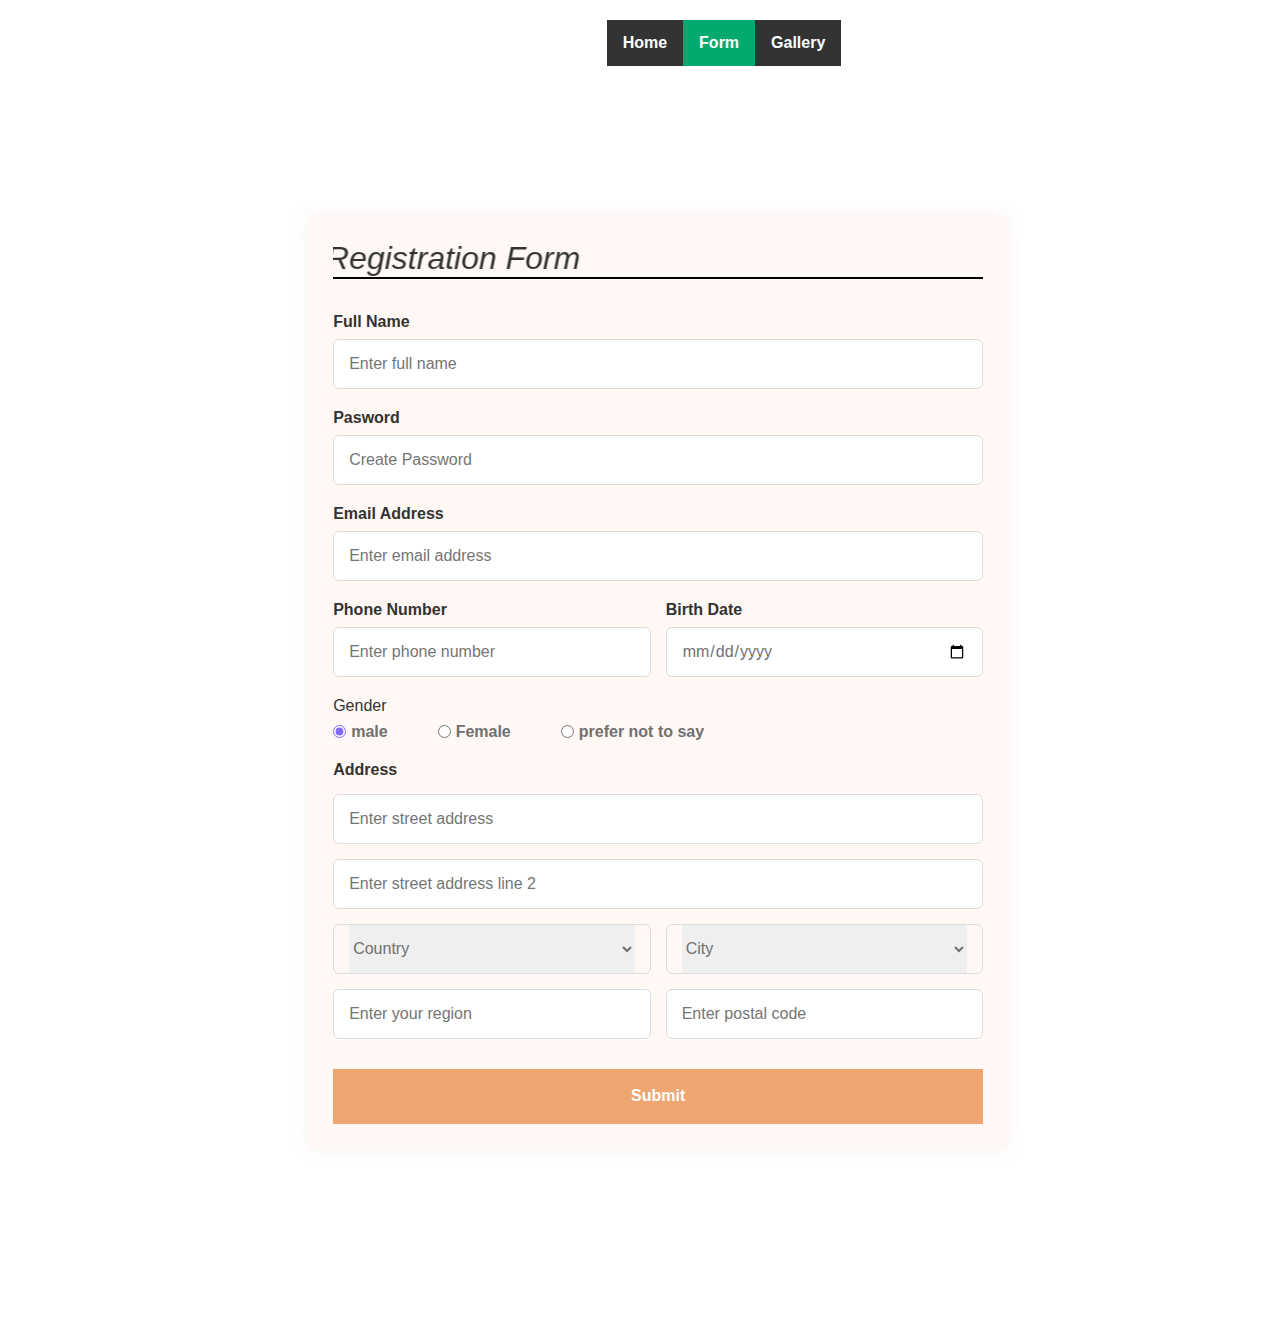
==== pages/Form.html @ 9c352f85 "upload project" ====
<!DOCTYPE html>
<html lang="en">
<head>
  <meta charset="UTF-8">
  <meta name="viewport" content="width=device-width, initial-scale=1.0">
  <title>Registration-Form</title>
  <link rel="stylesheet" href="../Stylesheets/form.css" type="text/css"/>
</head>
<body>
  <div class="top">
    <ul>
      <li><a href="../Home.html">Home</a></li>
      <li><a class="active" href="./Form.html">Form</a></li>
      <li><a href="../pages/Gallery.html">Gallery</a></li>
    </ul>
  </div>
  <section class="container">
    <marquee behavior="scroll" direction="right" scroll>Registration Form</marquee>
    <form action="#" class="form">
      <div class="input-box">
        <label>Full Name</label>
        <input type="text" placeholder="Enter full name" required />
      </div>

      <div class="input-box">
        <label>Pasword</label>
        <input type="password" placeholder="Create Password" required />
      </div>

      <div class="input-box">
        <label>Email Address</label>
        <input type="text" placeholder="Enter email address" required />
      </div>

      <div class="column">
        <div class="input-box">
          <label>Phone Number</label>
          <input type="number" placeholder="Enter phone number" required />
        </div>
        <div class="input-box">
          <label>Birth Date</label>
          <input type="date" placeholder="Enter birth date" required />
        </div>
      </div>
      <div class="gender-box">
        <h3>Gender</h3>
        <div class="gender-option">
          <div class="gender">
            <input type="radio" id="check-male" name="gender" checked />
            <label for="check-male">male</label>
          </div>
          <div class="gender">
            <input type="radio" id="check-female" name="gender" />
            <label for="check-female">Female</label>
          </div>
          <div class="gender">
            <input type="radio" id="check-other" name="gender" />
            <label for="check-other">prefer not to say</label>
          </div>
        </div>
      </div>
      <div class="input-box address">
        <label>Address</label>
        <input type="text" placeholder="Enter street address" required />
        <input type="text" placeholder="Enter street address line 2" required />
        <div class="column">
          <div class="select-box">
            <select>
              <option hidden>Country</option>
              <option>Pakistan</option>
              <option>United States</option>
              <option>Germany</option>
              <option>Turkey</option>
            </select>
          </div>
          <div class="select-box">
            <select>
              <option hidden>City</option>
              <option>karachi</option>
              <option>Islamabad</option>
              <option>swat</option>
              <option>Pindi</option>
            </select>
          </div>
        </div>
        <div class="column">
          <input type="text" placeholder="Enter your region" required />
          <input type="number" placeholder="Enter postal code" required />
        </div>
      </div>
      <button>Submit</button>
    </form>
  </section>
</body>
</html>
---- Stylesheets/form.css ----
* {
  margin: 0;
  padding: 0;
  box-sizing: border-box;
  font-family: sans-serif;
}

.top
{
  margin-bottom: 100%;
  margin-left: 27%;
  display: flex;
}

ul {
  list-style-type: none;
  margin: 0;
  padding: 0;
  overflow: hidden;
  background-color: #333;
  font-weight: bold;
}

li {
  float: left;
}

li a {
  display: block;
  color: white;
  text-align: center;
  padding: 14px 16px;
  text-decoration: none;
}

li a:hover:not(.active) {
  background-color: #111;
}

.active {
  background-color: #04AA6D;
}

body {
  min-height: 100vh;
  display: flex;
  align-items: center;
  justify-content: center;
  padding: 20px;
  background: url(../Assests/bg.jpg);
  background-repeat: no-repeat;
  background-size: cover;
}
.container {
  position: relative;
  max-width: 700px;
  width: 100%;
  background: #fff8f5;
  padding: 25px;
  border-radius: 8px;
  box-shadow: 0 0 15px rgba(244, 230, 230, 0.631);
  margin-left: -43%;
  margin-top: 3%;
}
.container marquee {
  font-size: 2rem;
  border-bottom: 2px solid black;
  color: #333;
  font-weight: 500;
  font-family: inherit;
  font-style: italic;
  text-align: center;
}
.container .form {
  margin-top: 30px;
  font-weight: bold;
}

.form .input-box {
  width: 100%;
  margin-top: 20px;
}
.input-box label {
  color: #333;
}
.form :where(.input-box input, .select-box) {
  position: relative;
  height: 50px;
  width: 100%;
  outline: none;
  font-size: 1rem;
  color: #707070;
  margin-top: 8px;
  border: 1px solid #ddd;
  border-radius: 6px;
  padding: 0 15px;
}
.input-box input:focus {
  box-shadow: 0 1px 0 rgba(0, 0, 0, 0.1);
}
.form .column {
  display: flex;
  column-gap: 15px;
}
.form .gender-box {
  margin-top: 20px;
  font-weight: bold;
}
.gender-box h3 {
  color: #333;
  font-size: 1rem;
  font-weight: 400;
  margin-bottom: 8px;
}
.form :where(.gender-option, .gender) {
  display: flex;
  align-items: center;
  column-gap: 50px;
  flex-wrap: wrap;
}
.form .gender {
  column-gap: 5px;
}
.gender input {
  accent-color: rgb(130, 106, 251);
}
.form :where(.gender input, .gender label) {
  cursor: pointer;
}
.gender label {
  color: #707070;
}
.address :where(input, .select-box) {
  margin-top: 15px;
}
.select-box select {
  height: 100%;
  width: 100%;
  outline: none;
  border: none;
  color: #707070;
  font-size: 1rem;
}
.form button {
  height: 55px;
  width: 100%;
  color: #fff;
  font-size: 1rem;
  font-weight: bold;
  margin-top: 30px;
  border: none;
  cursor: pointer;
  background: rgb(240, 166, 113);
}
.form button:hover {
  background: rgb(164, 255, 176);
  color: black;
  font-weight: bold;
}
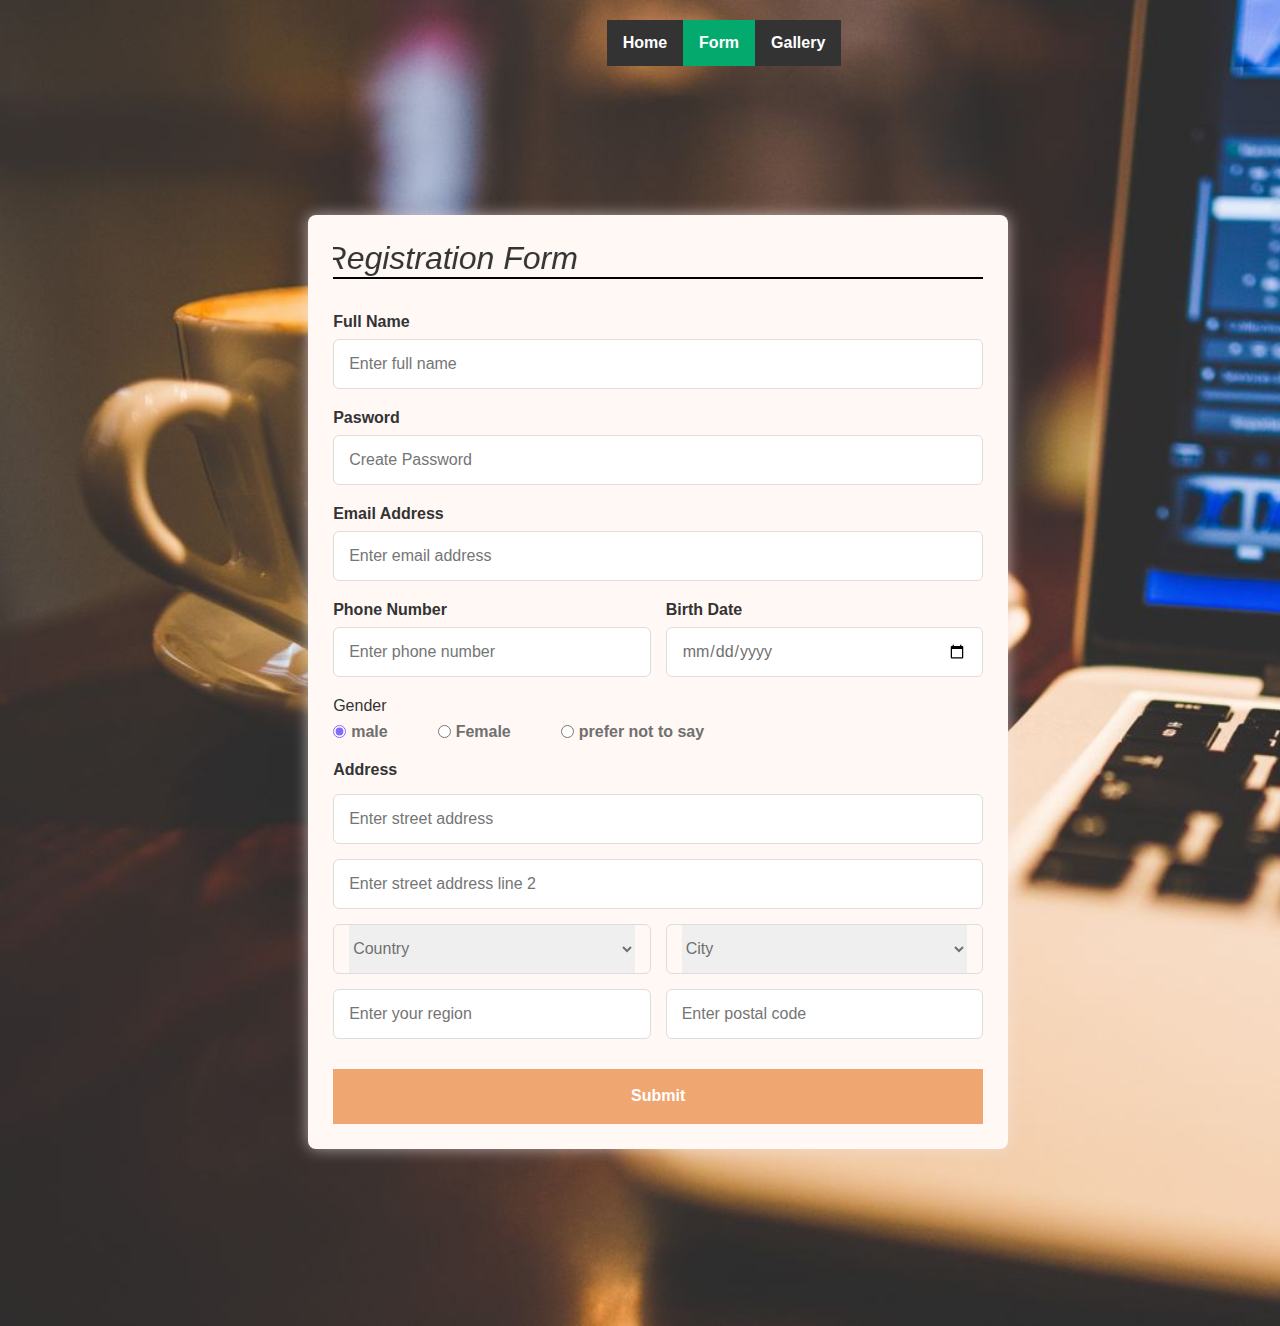
==== commit 7172d03c: "bug fix" ====
--- a/pages/Form.html
+++ b/pages/Form.html
@@ -29,7 +29,7 @@
 
       <div class="input-box">
         <label>Email Address</label>
-        <input type="text" placeholder="Enter email address" required />
+        <input type="emai;" placeholder="Enter email address" required />
       </div>
 
       <div class="column">
--- a/Stylesheets/form.css
+++ b/Stylesheets/form.css
@@ -48,7 +48,7 @@
   align-items: center;
   justify-content: center;
   padding: 20px;
-  background: url(../Assests/bg.jpg);
+  background: url(../Assets/bg.jpg);
   background-repeat: no-repeat;
   background-size: cover;
 }
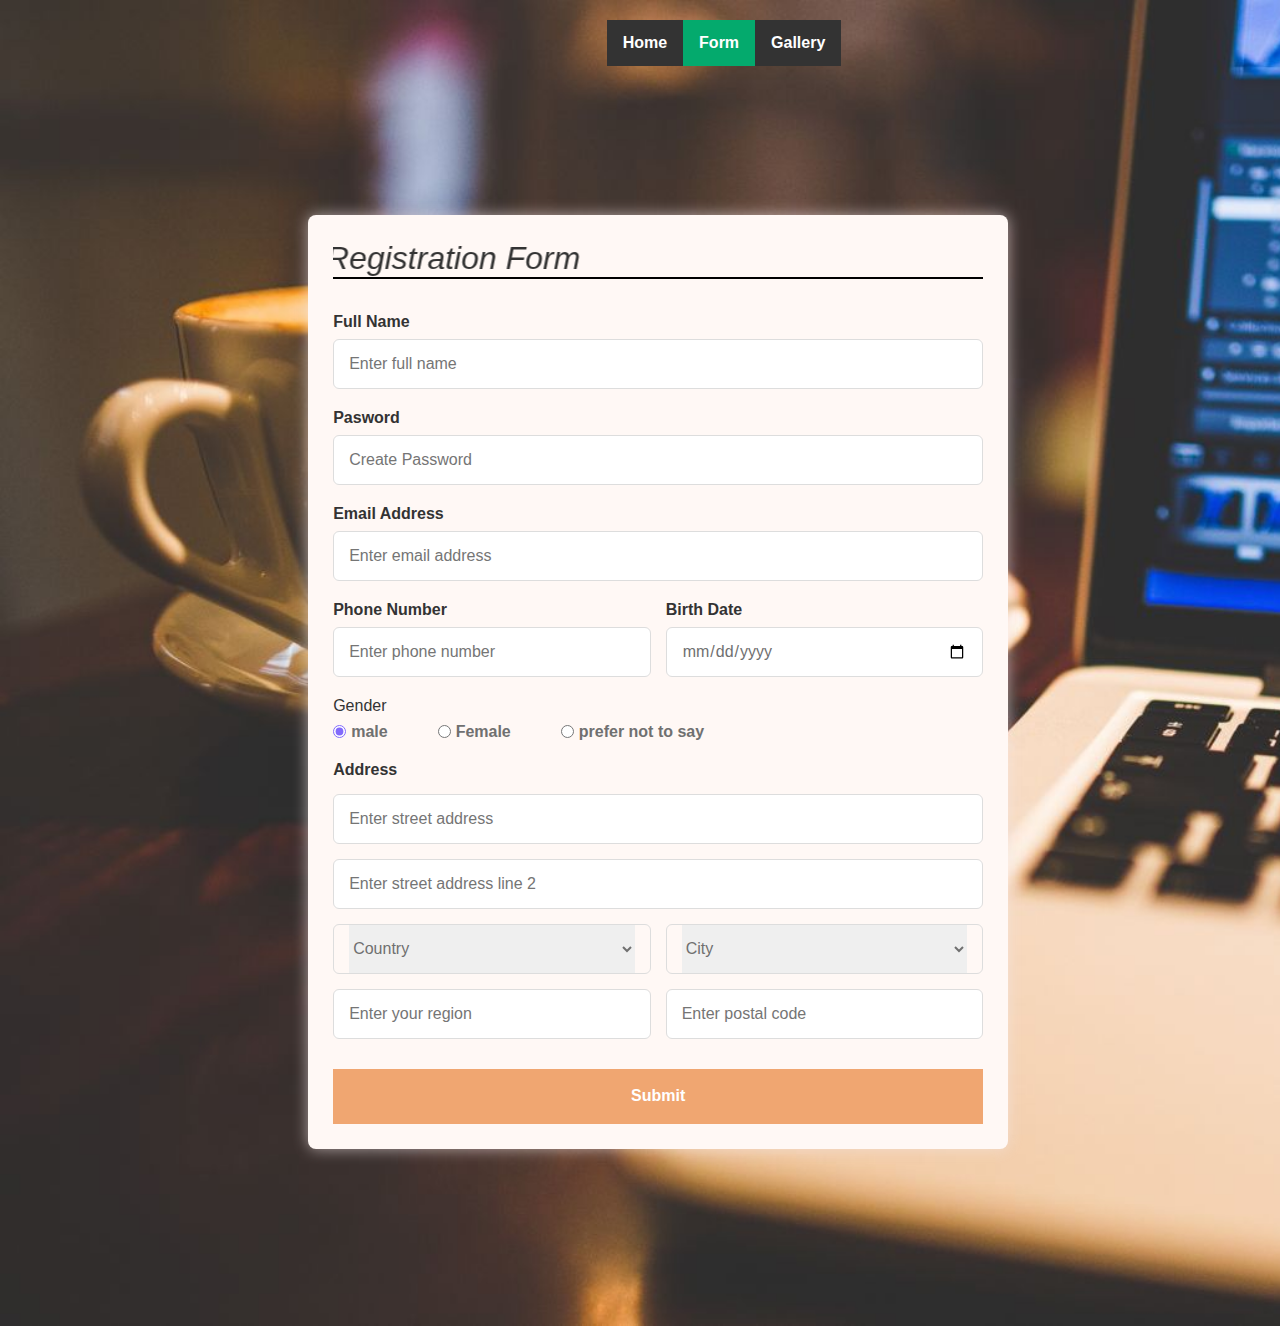
==== commit de662ec0: "Email" ====
--- a/pages/Form.html
+++ b/pages/Form.html
@@ -29,7 +29,7 @@
 
       <div class="input-box">
         <label>Email Address</label>
-        <input type="emai;" placeholder="Enter email address" required />
+        <input type="email" placeholder="Enter email address" required />
       </div>
 
       <div class="column">
